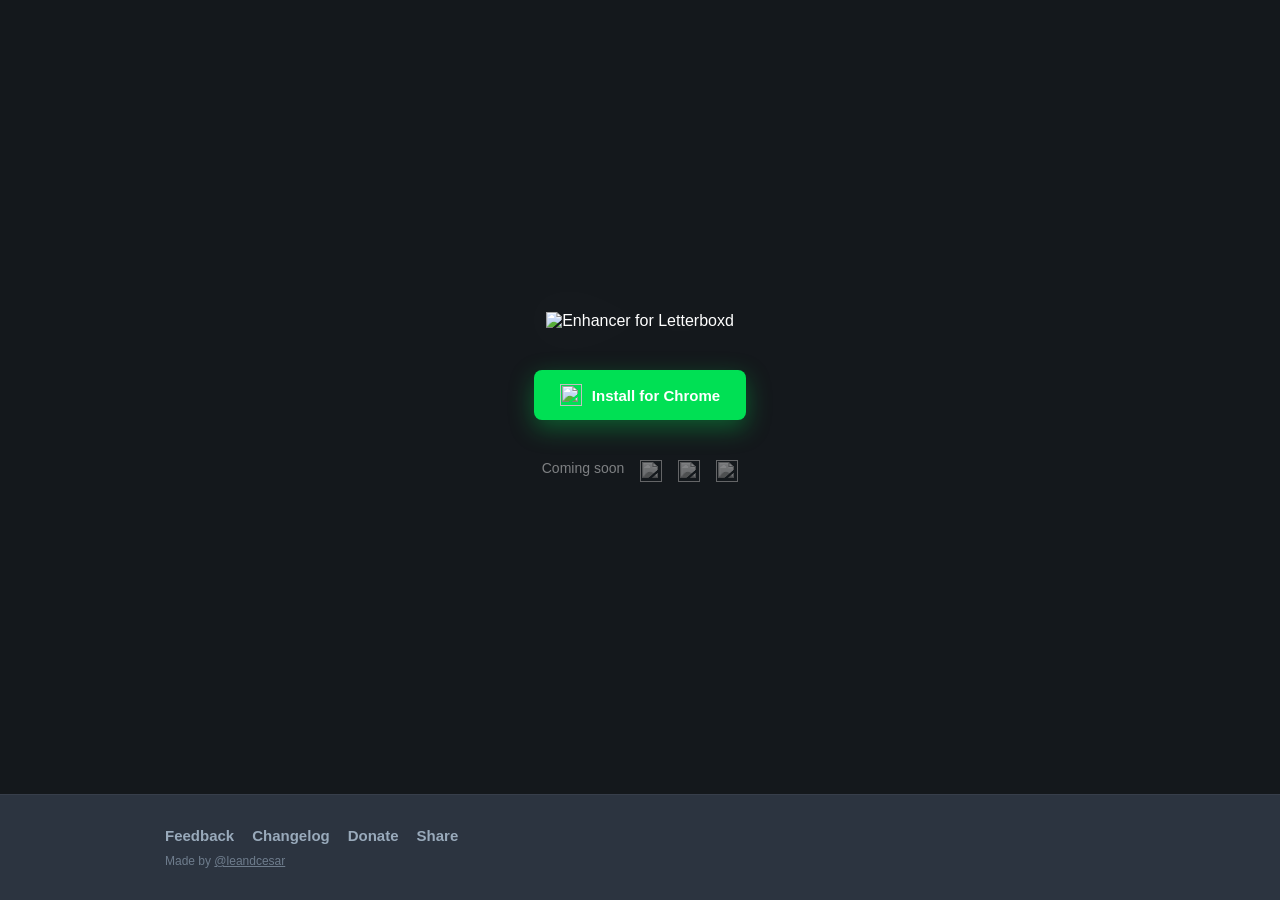
==== index.html @ 90f923f5 "chore: update feedback link" ====
<!doctype html>
<html lang="en">

<head>
   <meta charset="utf-8" />
   <meta name="viewport" content="width=device-width,initial-scale=1" />
   <title>Enhancer for Letterboxd</title>
   <meta name="description"
      content="Enhances the Letterboxd experience with additional features. Install the Chrome extension." />
   <meta name="robots" content="index,follow" />
   <link rel="canonical" href="https://enhancer-for-letterboxd.vercel.app/" />
   <meta name="theme-color" content="#14181c" />
   <meta name="color-scheme" content="dark" />
   <link rel="icon" href="https://enhancer-for-letterboxd.vercel.app/assets/icon.png" />
   <link rel="apple-touch-icon" href="https://enhancer-for-letterboxd.vercel.app/assets/icon.png" />
   <link rel="preload" as="image" href="https://enhancer-for-letterboxd.vercel.app/assets/logo.png" />

   <style>
      :root {
         --black: #000;
         --white: #fff;
         --green: #00e054;
         --green-hover: #00c84c;
         --blue: #40bcf4;
         --bg: #14181c;
         --footer: #2c3440;
         --footer-text: #99aabb;
         --footer-text-hover: #d0dae3;
         --footer-muted: #6e7c8c;
      }

      *,
      *:before,
      *:after {
         box-sizing: border-box;
         margin: 0;
      }

      html,
      body {
         height: 100%;
      }

      body {
         min-height: 100vh;
         display: flex;
         flex-direction: column;
         font-family: -apple-system, BlinkMacSystemFont, "Segoe UI", Roboto, Helvetica, Arial, sans-serif;
         color: var(--white);
         background: var(--bg) url("https://enhancer-for-letterboxd.vercel.app/assets/background.webp") repeat-x 0 -1px;
      }

      main {
         flex: 1;
         display: flex;
         flex-direction: column;
         align-items: center;
         justify-content: center;
         gap: 40px;
         text-align: center;
         padding: 40px 20px;
      }

      .logo {
         max-width: 80%;
         height: auto;
         filter: drop-shadow(0 0 30px rgba(255, 255, 255, 0.15));
      }

      .install {
         display: flex;
         align-items: center;
         gap: 10px;
         padding: 14px 26px;
         background: var(--green);
         color: var(--white);
         font-size: 15px;
         font-weight: 700;
         border-radius: 8px;
         text-decoration: none;
         transition:
            transform 0.15s ease,
            box-shadow 0.15s ease,
            background 0.15s ease;
         box-shadow: 0 8px 24px rgba(0, 224, 84, 0.35);
      }

      .install:hover {
         background: var(--green-hover);
         transform: translateY(-2px);
         box-shadow: 0 12px 32px rgba(0, 224, 84, 0.45);
      }

      .install:focus-visible {
         outline: 3px solid var(--blue);
         outline-offset: 3px;
      }

      .install img,
      .browsers img {
         width: 22px;
         height: 22px;
      }

      .browsers {
         display: flex;
         gap: 16px;
         font-size: 14px;
         opacity: 0.75;
      }

      .browsers span {
         opacity: 0.6;
      }

      .browsers img {
         filter: grayscale(1) brightness(0.8) opacity(0.8);
         transition: opacity 0.2s ease;
      }

      .browsers img:hover {
         opacity: 1;
      }

      footer {
         width: 100%;
         padding: 32px 0;
         background: var(--footer);
         border-top: 1px solid rgba(255, 255, 255, 0.05);
         color: var(--footer-text);
      }

      .footer-wrap {
         width: 950px;
         max-width: calc(100% - 40px);
         margin: 0 auto;
         display: flex;
         flex-wrap: wrap;
         justify-content: space-between;
         align-items: flex-start;
      }

      .footer-nav {
         display: flex;
         align-items: center;
         gap: 18px;
         font-size: 15px;
         font-weight: 700;
      }

      footer a,
      footer button {
         font: inherit;
         color: var(--footer-text);
         text-decoration: none;
         background: none;
         border: 0;
         cursor: pointer;
         transition: color 0.15s ease;
      }

      footer a:hover,
      footer button:hover {
         color: var(--footer-text-hover);
      }

      footer button {
         padding: 0;
      }

      .copyright {
         width: 100%;
         margin-top: 10px;
         font-size: 12px;
         color: var(--footer-muted);
      }

      .copyright a {
         color: var(--footer-muted);
         text-decoration: underline;
      }

      .copyright a:hover {
         color: var(--footer-text-hover);
      }

      .skip {
         position: absolute;
         top: -40px;
         left: 0;
         background: var(--green);
         color: var(--black);
         padding: 8px 14px;
         border-radius: 6px;
         font-weight: 600;
      }

      .skip:focus {
         top: 10px;
         left: 10px;
      }

      .sr {
         position: absolute;
         width: 1px;
         height: 1px;
         overflow: hidden;
         clip: rect(0, 0, 0, 0);
      }

      @media (prefers-reduced-motion: reduce) {
         * {
            transition: none !important;
         }
      }
   </style>
</head>

<body>
   <a href="#main" class="skip">Skip to content</a>

   <main id="main">
      <h1 class="sr">Enhancer for Letterboxd</h1>

      <img src="https://enhancer-for-letterboxd.vercel.app/assets/logo.png" class="logo" alt="Enhancer for Letterboxd"
         decoding="async" />

      <a class="install" href="https://chromewebstore.google.com/detail/abkbjnimmidipmhhhlcnikkifjpdjdpc"
         target="_blank" rel="noopener noreferrer">
         <img src="https://enhancer-for-letterboxd.vercel.app/icons/chrome.svg" alt="" aria-hidden="true" />

         Install for Chrome
      </a>

      <div class="browsers">
         <span>Coming soon</span>

         <img src="https://enhancer-for-letterboxd.vercel.app/icons/firefox.svg" alt="" loading="lazy" decoding="async"
            aria-hidden="true" />
         <img src="https://enhancer-for-letterboxd.vercel.app/icons/opera.svg" alt="" loading="lazy" decoding="async"
            aria-hidden="true" />
         <img src="https://enhancer-for-letterboxd.vercel.app/icons/safari.svg" alt="" loading="lazy" decoding="async"
            aria-hidden="true" />
      </div>
   </main>

   <footer>
      <div class="footer-wrap">
         <nav class="footer-nav" aria-label="Footer">
            <a href="https://github.com/leandcesar/enhancer-for-letterboxd/issues/new/choose" target="_blank"
               rel="noopener noreferrer">
               Feedback
            </a>

            <a href="https://github.com/leandcesar/enhancer-for-letterboxd/releases" target="_blank"
               rel="noopener noreferrer">
               Changelog
            </a>

            <a href="https://buymeacoffee.com/leandcesar" target="_blank" rel="noopener noreferrer">
               Donate
            </a>

            <button id="share" aria-label="Share this page">Share</button>
         </nav>

         <p class="copyright">
            Made by
            <a href="https://linktr.ee/leandcesar" target="_blank" rel="noopener noreferrer">
               @leandcesar
            </a>
         </p>
      </div>
   </footer>

   <script>
      const shareBtn = document.getElementById("share");

      shareBtn?.addEventListener("click", async () => {
         const url = location.href;

         if (navigator.share) {
            try {
               await navigator.share({
                  title: document.title,
                  text: "Enhance the Letterboxd experience with additional features.",
                  url,
               });
            } catch { }
            return;
         }

         navigator.clipboard?.writeText(url);
      });
   </script>
</body>

</html>
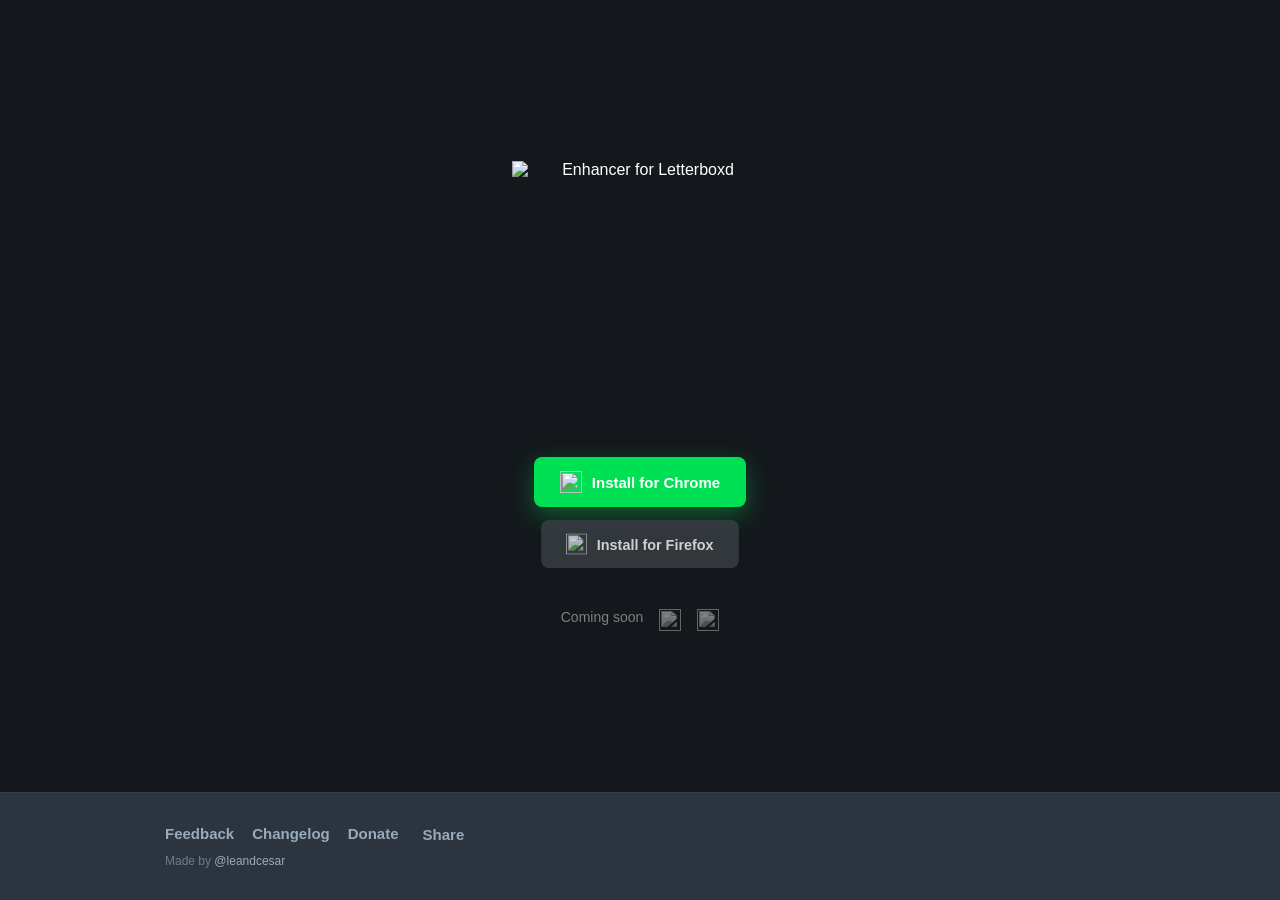
==== commit dd80d9ee: "feat: add Firefox install button" ====
--- a/index.html
+++ b/index.html
@@ -4,15 +4,20 @@
 <head>
    <meta charset="utf-8" />
    <meta name="viewport" content="width=device-width,initial-scale=1" />
+
    <title>Enhancer for Letterboxd</title>
+
    <meta name="description"
       content="Enhances the Letterboxd experience with additional features. Install the Chrome extension." />
    <meta name="robots" content="index,follow" />
    <link rel="canonical" href="https://enhancer-for-letterboxd.vercel.app/" />
+
    <meta name="theme-color" content="#14181c" />
    <meta name="color-scheme" content="dark" />
+
    <link rel="icon" href="https://enhancer-for-letterboxd.vercel.app/assets/icon.png" />
    <link rel="apple-touch-icon" href="https://enhancer-for-letterboxd.vercel.app/assets/icon.png" />
+
    <link rel="preload" as="image" href="https://enhancer-for-letterboxd.vercel.app/assets/logo.png" />
 
    <style>
@@ -30,22 +35,19 @@
       }
 
       *,
-      *:before,
-      *:after {
+      *::before,
+      *::after {
          box-sizing: border-box;
          margin: 0;
       }
 
       html,
       body {
-         height: 100%;
-      }
-
-      body {
          min-height: 100vh;
          display: flex;
          flex-direction: column;
-         font-family: -apple-system, BlinkMacSystemFont, "Segoe UI", Roboto, Helvetica, Arial, sans-serif;
+         font-family: -apple-system, BlinkMacSystemFont, "Segoe UI", Roboto,
+            Helvetica, Arial, sans-serif;
          color: var(--white);
          background: var(--bg) url("https://enhancer-for-letterboxd.vercel.app/assets/background.webp") repeat-x 0 -1px;
       }
@@ -67,27 +69,49 @@
          filter: drop-shadow(0 0 30px rgba(255, 255, 255, 0.15));
       }
 
+      .install-buttons {
+         display: flex;
+         flex-direction: column;
+         gap: 12px;
+         align-items: center;
+      }
+
       .install {
          display: flex;
          align-items: center;
          gap: 10px;
          padding: 14px 26px;
-         background: var(--green);
-         color: var(--white);
          font-size: 15px;
          font-weight: 700;
          border-radius: 8px;
          text-decoration: none;
+         color: var(--white);
+
+         background: #3a3f45;
+         opacity: 0.8;
+         box-shadow: none;
+
+         transform: scale(0.96);
+
          transition:
             transform 0.15s ease,
             box-shadow 0.15s ease,
             background 0.15s ease;
+      }
+
+      .install.recommended {
+         background: var(--green);
+         opacity: 1;
+         transform: scale(1);
          box-shadow: 0 8px 24px rgba(0, 224, 84, 0.35);
       }
 
       .install:hover {
+         transform: translateY(-2px) scale(1);
+      }
+
+      .install.recommended:hover {
          background: var(--green-hover);
-         transform: translateY(-2px);
          box-shadow: 0 12px 32px rgba(0, 224, 84, 0.45);
       }
 
@@ -115,11 +139,6 @@
 
       .browsers img {
          filter: grayscale(1) brightness(0.8) opacity(0.8);
-         transition: opacity 0.2s ease;
-      }
-
-      .browsers img:hover {
-         opacity: 1;
       }
 
       footer {
@@ -137,12 +156,10 @@
          display: flex;
          flex-wrap: wrap;
          justify-content: space-between;
-         align-items: flex-start;
       }
 
       .footer-nav {
          display: flex;
-         align-items: center;
          gap: 18px;
          font-size: 15px;
          font-weight: 700;
@@ -156,16 +173,11 @@
          background: none;
          border: 0;
          cursor: pointer;
-         transition: color 0.15s ease;
       }
 
       footer a:hover,
       footer button:hover {
          color: var(--footer-text-hover);
-      }
-
-      footer button {
-         padding: 0;
       }
 
       .copyright {
@@ -173,15 +185,6 @@
          margin-top: 10px;
          font-size: 12px;
          color: var(--footer-muted);
-      }
-
-      .copyright a {
-         color: var(--footer-muted);
-         text-decoration: underline;
-      }
-
-      .copyright a:hover {
-         color: var(--footer-text-hover);
       }
 
       .skip {
@@ -192,7 +195,6 @@
          color: var(--black);
          padding: 8px 14px;
          border-radius: 6px;
-         font-weight: 600;
       }
 
       .skip:focus {
@@ -205,13 +207,7 @@
          width: 1px;
          height: 1px;
          overflow: hidden;
-         clip: rect(0, 0, 0, 0);
-      }
-
-      @media (prefers-reduced-motion: reduce) {
-         * {
-            transition: none !important;
-         }
+         clip-path: inset(50%);
       }
    </style>
 </head>
@@ -223,75 +219,84 @@
       <h1 class="sr">Enhancer for Letterboxd</h1>
 
       <img src="https://enhancer-for-letterboxd.vercel.app/assets/logo.png" class="logo" alt="Enhancer for Letterboxd"
-         decoding="async" />
-
-      <a class="install" href="https://chromewebstore.google.com/detail/abkbjnimmidipmhhhlcnikkifjpdjdpc"
-         target="_blank" rel="noopener noreferrer">
-         <img src="https://enhancer-for-letterboxd.vercel.app/icons/chrome.svg" alt="" aria-hidden="true" />
-
-         Install for Chrome
-      </a>
-
-      <div class="browsers">
+         decoding="async" width="256" height="256" />
+
+      <div class="install-buttons" id="install-buttons">
+         <a id="btn-chrome" class="install"
+            href="https://chromewebstore.google.com/detail/abkbjnimmidipmhhhlcnikkifjpdjdpc" target="_blank"
+            rel="noopener noreferrer">
+            <img src="https://enhancer-for-letterboxd.vercel.app/icons/chrome.svg" alt="" aria-hidden="true" />
+            Install for Chrome
+         </a>
+
+         <a id="btn-firefox" class="install"
+            href="https://addons.mozilla.org/pt-BR/firefox/addon/enhancer-for-letterboxd/" target="_blank"
+            rel="noopener noreferrer">
+            <img src="https://enhancer-for-letterboxd.vercel.app/icons/firefox.svg" alt="" aria-hidden="true" />
+            Install for Firefox
+         </a>
+      </div>
+
+      <div class="browsers" aria-hidden="true">
          <span>Coming soon</span>
 
-         <img src="https://enhancer-for-letterboxd.vercel.app/icons/firefox.svg" alt="" loading="lazy" decoding="async"
-            aria-hidden="true" />
-         <img src="https://enhancer-for-letterboxd.vercel.app/icons/opera.svg" alt="" loading="lazy" decoding="async"
-            aria-hidden="true" />
-         <img src="https://enhancer-for-letterboxd.vercel.app/icons/safari.svg" alt="" loading="lazy" decoding="async"
-            aria-hidden="true" />
+         <img src="https://enhancer-for-letterboxd.vercel.app/icons/opera.svg" alt="" loading="lazy" decoding="async" />
+         <img src="https://enhancer-for-letterboxd.vercel.app/icons/safari.svg" alt="" loading="lazy"
+            decoding="async" />
       </div>
    </main>
 
    <footer>
       <div class="footer-wrap">
          <nav class="footer-nav" aria-label="Footer">
-            <a href="https://github.com/leandcesar/enhancer-for-letterboxd/issues/new/choose" target="_blank"
-               rel="noopener noreferrer">
-               Feedback
-            </a>
-
+            <a href="https://github.com/leandcesar/enhancer-for-letterboxd/issues" target="_blank"
+               rel="noopener noreferrer">Feedback</a>
             <a href="https://github.com/leandcesar/enhancer-for-letterboxd/releases" target="_blank"
-               rel="noopener noreferrer">
-               Changelog
-            </a>
-
-            <a href="https://buymeacoffee.com/leandcesar" target="_blank" rel="noopener noreferrer">
-               Donate
-            </a>
-
+               rel="noopener noreferrer">Changelog</a>
+            <a href="https://buymeacoffee.com/leandcesar" target="_blank" rel="noopener noreferrer">Donate</a>
             <button id="share" aria-label="Share this page">Share</button>
          </nav>
 
          <p class="copyright">
             Made by
-            <a href="https://linktr.ee/leandcesar" target="_blank" rel="noopener noreferrer">
-               @leandcesar
-            </a>
+            <a href="https://linktr.ee/leandcesar" target="_blank" rel="noopener noreferrer">@leandcesar</a>
          </p>
       </div>
    </footer>
 
    <script>
-      const shareBtn = document.getElementById("share");
-
-      shareBtn?.addEventListener("click", async () => {
-         const url = location.href;
-
-         if (navigator.share) {
-            try {
-               await navigator.share({
-                  title: document.title,
-                  text: "Enhance the Letterboxd experience with additional features.",
-                  url,
-               });
-            } catch { }
-            return;
+      document
+         .getElementById("share")
+         ?.addEventListener("click", async () => {
+            const url = location.href;
+
+            if (navigator.share) {
+               try {
+                  await navigator.share({
+                     title: document.title,
+                     text: "Enhance the Letterboxd experience with additional features.",
+                     url,
+                  });
+                  return;
+               } catch { }
+            }
+
+            navigator.clipboard?.writeText(url);
+         });
+
+      const chromeBtn = document.getElementById("btn-chrome");
+      const firefoxBtn = document.getElementById("btn-firefox");
+      const container = document.getElementById("install-buttons");
+
+      if (chromeBtn && firefoxBtn && container) {
+         const isFirefox = navigator.userAgent.includes("Firefox");
+         const recommended = isFirefox ? firefoxBtn : chromeBtn;
+
+         recommended.classList.add("recommended");
+         if (container.firstChild !== recommended) {
+            container.prepend(recommended);
          }
-
-         navigator.clipboard?.writeText(url);
-      });
+      }
    </script>
 </body>
 
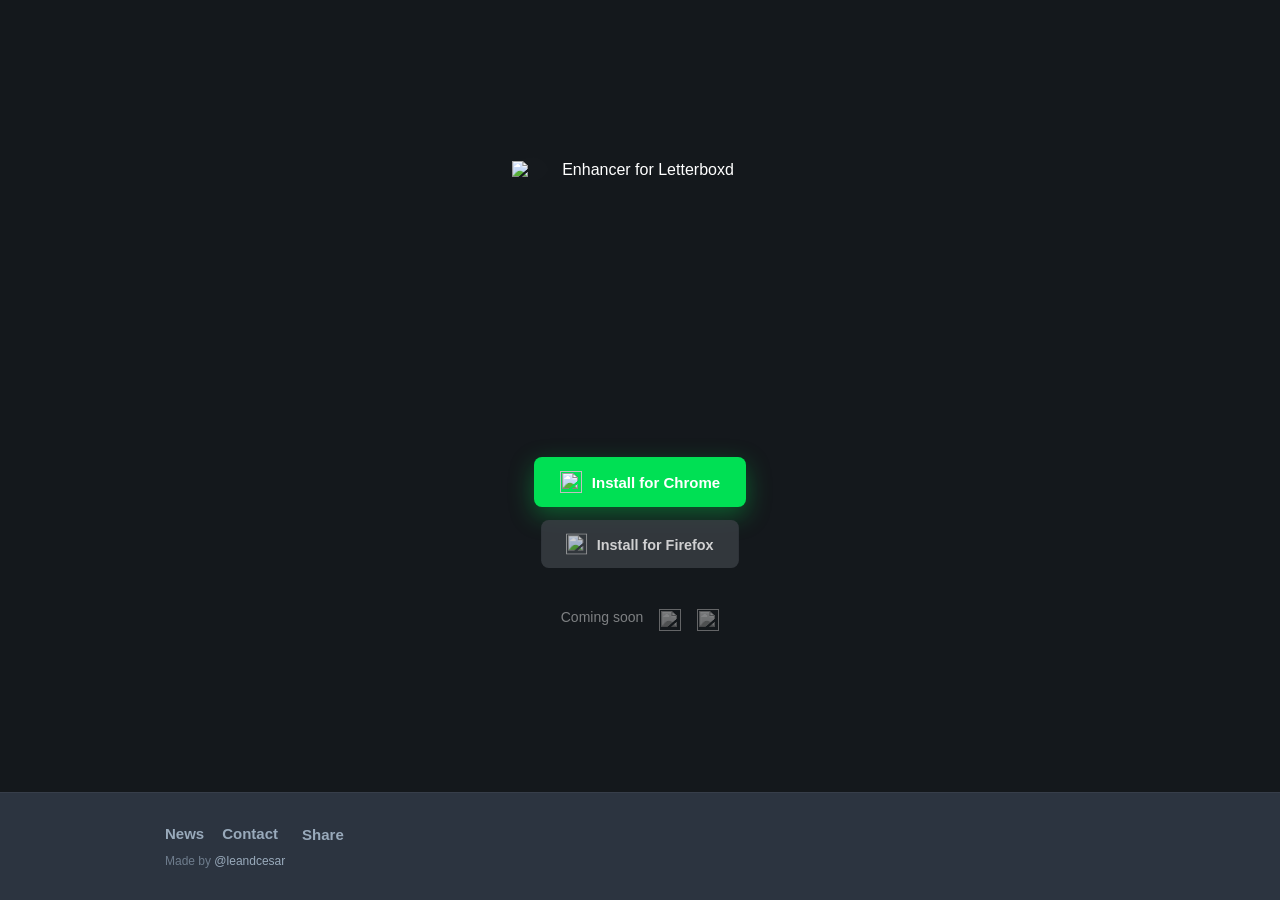
==== commit 052167ae: "refactor: improve structure of footer links" ====
--- a/index.html
+++ b/index.html
@@ -249,11 +249,15 @@
    <footer>
       <div class="footer-wrap">
          <nav class="footer-nav" aria-label="Footer">
+            <!-- <a href="https://github.com/leandcesar/enhancer-for-letterboxd/" target="_blank"
+               rel="noopener noreferrer">About</a> -->
+            <a href="https://github.com/leandcesar/enhancer-for-letterboxd/releases" target="_blank"
+               rel="noopener noreferrer">News</a>
+            <!-- <a href="https://github.com/leandcesar/enhancer-for-letterboxd/" target="_blank"
+               rel="noopener noreferrer">Help</a> -->
             <a href="https://github.com/leandcesar/enhancer-for-letterboxd/issues" target="_blank"
-               rel="noopener noreferrer">Feedback</a>
-            <a href="https://github.com/leandcesar/enhancer-for-letterboxd/releases" target="_blank"
-               rel="noopener noreferrer">Changelog</a>
-            <a href="https://buymeacoffee.com/leandcesar" target="_blank" rel="noopener noreferrer">Donate</a>
+               rel="noopener noreferrer">Contact</a>
+            <!-- <a href="https://buymeacoffee.com/leandcesar" target="_blank" rel="noopener noreferrer">Donate</a> -->
             <button id="share" aria-label="Share this page">Share</button>
          </nav>
 
@@ -269,19 +273,25 @@
          .getElementById("share")
          ?.addEventListener("click", async () => {
             const url = location.href;
+            const text = "Enhance the Letterboxd experience with additional features.";
 
             if (navigator.share) {
                try {
                   await navigator.share({
                      title: document.title,
-                     text: "Enhance the Letterboxd experience with additional features.",
+                     text,
                      url,
                   });
                   return;
-               } catch { }
+               } catch {
+               }
             }
 
-            navigator.clipboard?.writeText(url);
+            const shareUrl = `https://x.com/intent/tweet?text=${encodeURIComponent(
+               text
+            )}&url=${encodeURIComponent(url)}`;
+
+            window.open(shareUrl, "_blank", "noopener,noreferrer");
          });
 
       const chromeBtn = document.getElementById("btn-chrome");
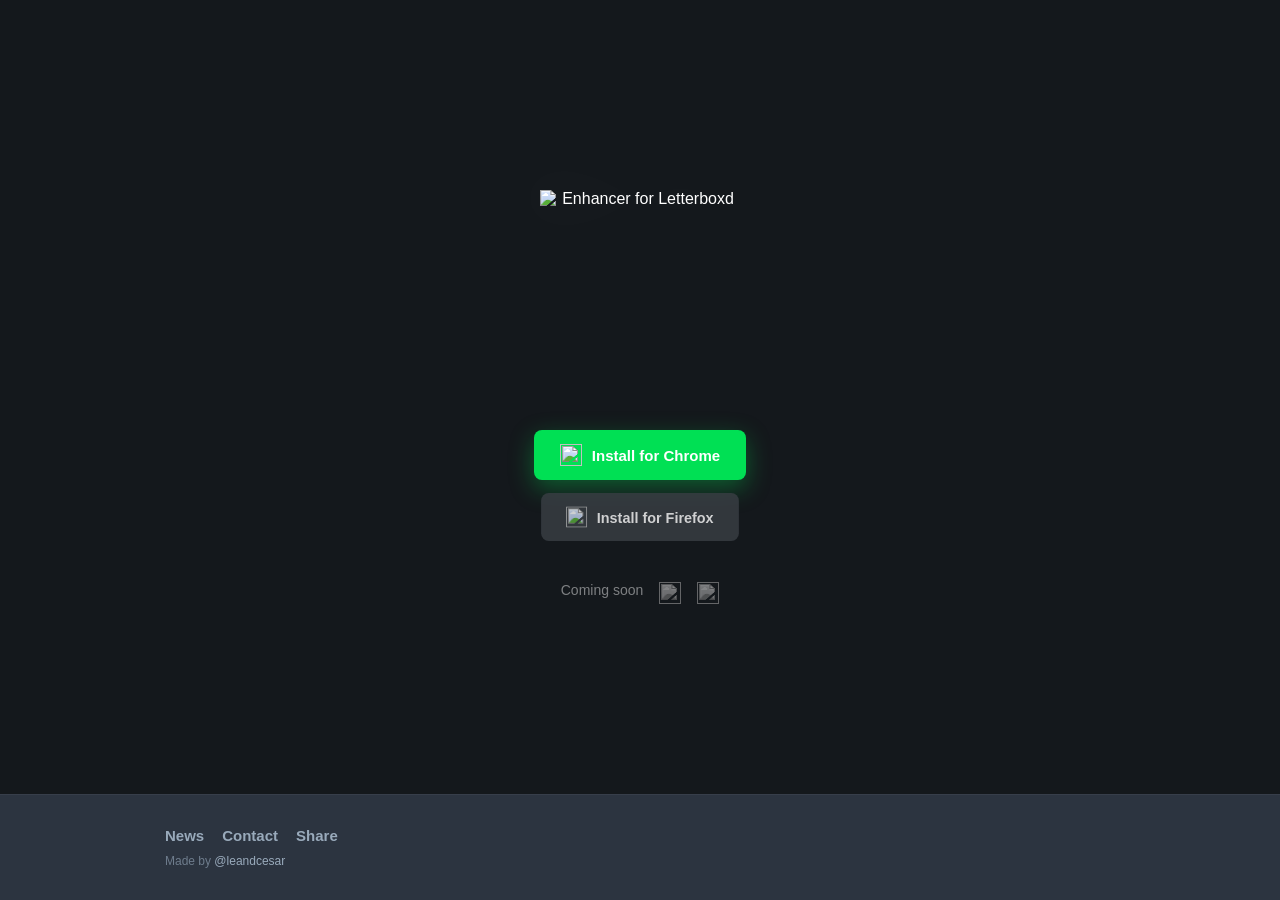
==== commit a9fa1ca4: "refactor: create style.css" ====
--- a/index.html
+++ b/index.html
@@ -2,312 +2,123 @@
 <html lang="en">
 
 <head>
-   <meta charset="utf-8" />
-   <meta name="viewport" content="width=device-width,initial-scale=1" />
+    <meta charset="utf-8" />
+    <meta name="viewport" content="width=device-width,initial-scale=1" />
 
-   <title>Enhancer for Letterboxd</title>
+    <title>Enhancer for Letterboxd</title>
 
-   <meta name="description"
-      content="Enhances the Letterboxd experience with additional features. Install the Chrome extension." />
-   <meta name="robots" content="index,follow" />
-   <link rel="canonical" href="https://enhancer-for-letterboxd.vercel.app/" />
+    <meta name="description" content="Enhances the Letterboxd experience with additional features." />
+    <meta name="robots" content="index,follow" />
+    <link rel="canonical" href="https://enhancer-for-letterboxd.vercel.app/" />
 
-   <meta name="theme-color" content="#14181c" />
-   <meta name="color-scheme" content="dark" />
+    <meta name="theme-color" content="#14181c" />
+    <meta name="color-scheme" content="dark" />
+    <meta name="format-detection" content="telephone=no" />
 
-   <link rel="icon" href="https://enhancer-for-letterboxd.vercel.app/assets/icon.png" />
-   <link rel="apple-touch-icon" href="https://enhancer-for-letterboxd.vercel.app/assets/icon.png" />
+    <link rel="preconnect" href="https://enhancer-for-letterboxd.vercel.app" />
+    <link rel="preconnect" href="https://chromewebstore.google.com" />
+    <link rel="preconnect" href="https://addons.mozilla.org" />
 
-   <link rel="preload" as="image" href="https://enhancer-for-letterboxd.vercel.app/assets/logo.png" />
+    <link rel="icon" href="https://enhancer-for-letterboxd.vercel.app/assets/icon.png" />
+    <link rel="apple-touch-icon" href="https://enhancer-for-letterboxd.vercel.app/assets/icon.png" />
 
-   <style>
-      :root {
-         --black: #000;
-         --white: #fff;
-         --green: #00e054;
-         --green-hover: #00c84c;
-         --blue: #40bcf4;
-         --bg: #14181c;
-         --footer: #2c3440;
-         --footer-text: #99aabb;
-         --footer-text-hover: #d0dae3;
-         --footer-muted: #6e7c8c;
-      }
+    <link rel="preload" as="image" href="https://enhancer-for-letterboxd.vercel.app/assets/logo.png" fetchpriority="high" />
 
-      *,
-      *::before,
-      *::after {
-         box-sizing: border-box;
-         margin: 0;
-      }
-
-      html,
-      body {
-         min-height: 100vh;
-         display: flex;
-         flex-direction: column;
-         font-family: -apple-system, BlinkMacSystemFont, "Segoe UI", Roboto,
-            Helvetica, Arial, sans-serif;
-         color: var(--white);
-         background: var(--bg) url("https://enhancer-for-letterboxd.vercel.app/assets/background.webp") repeat-x 0 -1px;
-      }
-
-      main {
-         flex: 1;
-         display: flex;
-         flex-direction: column;
-         align-items: center;
-         justify-content: center;
-         gap: 40px;
-         text-align: center;
-         padding: 40px 20px;
-      }
-
-      .logo {
-         max-width: 80%;
-         height: auto;
-         filter: drop-shadow(0 0 30px rgba(255, 255, 255, 0.15));
-      }
-
-      .install-buttons {
-         display: flex;
-         flex-direction: column;
-         gap: 12px;
-         align-items: center;
-      }
-
-      .install {
-         display: flex;
-         align-items: center;
-         gap: 10px;
-         padding: 14px 26px;
-         font-size: 15px;
-         font-weight: 700;
-         border-radius: 8px;
-         text-decoration: none;
-         color: var(--white);
-
-         background: #3a3f45;
-         opacity: 0.8;
-         box-shadow: none;
-
-         transform: scale(0.96);
-
-         transition:
-            transform 0.15s ease,
-            box-shadow 0.15s ease,
-            background 0.15s ease;
-      }
-
-      .install.recommended {
-         background: var(--green);
-         opacity: 1;
-         transform: scale(1);
-         box-shadow: 0 8px 24px rgba(0, 224, 84, 0.35);
-      }
-
-      .install:hover {
-         transform: translateY(-2px) scale(1);
-      }
-
-      .install.recommended:hover {
-         background: var(--green-hover);
-         box-shadow: 0 12px 32px rgba(0, 224, 84, 0.45);
-      }
-
-      .install:focus-visible {
-         outline: 3px solid var(--blue);
-         outline-offset: 3px;
-      }
-
-      .install img,
-      .browsers img {
-         width: 22px;
-         height: 22px;
-      }
-
-      .browsers {
-         display: flex;
-         gap: 16px;
-         font-size: 14px;
-         opacity: 0.75;
-      }
-
-      .browsers span {
-         opacity: 0.6;
-      }
-
-      .browsers img {
-         filter: grayscale(1) brightness(0.8) opacity(0.8);
-      }
-
-      footer {
-         width: 100%;
-         padding: 32px 0;
-         background: var(--footer);
-         border-top: 1px solid rgba(255, 255, 255, 0.05);
-         color: var(--footer-text);
-      }
-
-      .footer-wrap {
-         width: 950px;
-         max-width: calc(100% - 40px);
-         margin: 0 auto;
-         display: flex;
-         flex-wrap: wrap;
-         justify-content: space-between;
-      }
-
-      .footer-nav {
-         display: flex;
-         gap: 18px;
-         font-size: 15px;
-         font-weight: 700;
-      }
-
-      footer a,
-      footer button {
-         font: inherit;
-         color: var(--footer-text);
-         text-decoration: none;
-         background: none;
-         border: 0;
-         cursor: pointer;
-      }
-
-      footer a:hover,
-      footer button:hover {
-         color: var(--footer-text-hover);
-      }
-
-      .copyright {
-         width: 100%;
-         margin-top: 10px;
-         font-size: 12px;
-         color: var(--footer-muted);
-      }
-
-      .skip {
-         position: absolute;
-         top: -40px;
-         left: 0;
-         background: var(--green);
-         color: var(--black);
-         padding: 8px 14px;
-         border-radius: 6px;
-      }
-
-      .skip:focus {
-         top: 10px;
-         left: 10px;
-      }
-
-      .sr {
-         position: absolute;
-         width: 1px;
-         height: 1px;
-         overflow: hidden;
-         clip-path: inset(50%);
-      }
-   </style>
+    <link rel="preload" href="style.css" as="style" />
+    <link rel="stylesheet" href="style.css" />
 </head>
 
 <body>
-   <a href="#main" class="skip">Skip to content</a>
+    <a href="#main" class="skip">Skip to content</a>
 
-   <main id="main">
-      <h1 class="sr">Enhancer for Letterboxd</h1>
+    <main id="main">
+        <h1 class="sr">Enhancer for Letterboxd</h1>
 
-      <img src="https://enhancer-for-letterboxd.vercel.app/assets/logo.png" class="logo" alt="Enhancer for Letterboxd"
-         decoding="async" width="256" height="256" />
+        <img src="https://enhancer-for-letterboxd.vercel.app/assets/logo.png" class="logo" alt="Enhancer for Letterboxd"
+            decoding="async" fetchpriority="high" width="200" height="200" />
 
-      <div class="install-buttons" id="install-buttons">
-         <a id="btn-chrome" class="install"
-            href="https://chromewebstore.google.com/detail/abkbjnimmidipmhhhlcnikkifjpdjdpc" target="_blank"
-            rel="noopener noreferrer">
-            <img src="https://enhancer-for-letterboxd.vercel.app/icons/chrome.svg" alt="" aria-hidden="true" />
-            Install for Chrome
-         </a>
+        <div class="install-buttons" id="install-buttons">
+            <a id="btn-chrome" class="install"
+                href="https://chromewebstore.google.com/detail/abkbjnimmidipmhhhlcnikkifjpdjdpc" target="_blank"
+                rel="noopener noreferrer">
+                <img src="https://enhancer-for-letterboxd.vercel.app/icons/chrome.svg" alt="" role="presentation"
+                    width="24" height="24" decoding="async" />
+                Install for Chrome
+            </a>
 
-         <a id="btn-firefox" class="install"
-            href="https://addons.mozilla.org/pt-BR/firefox/addon/enhancer-for-letterboxd/" target="_blank"
-            rel="noopener noreferrer">
-            <img src="https://enhancer-for-letterboxd.vercel.app/icons/firefox.svg" alt="" aria-hidden="true" />
-            Install for Firefox
-         </a>
-      </div>
+            <a id="btn-firefox" class="install"
+                href="https://addons.mozilla.org/pt-BR/firefox/addon/enhancer-for-letterboxd/" target="_blank"
+                rel="noopener noreferrer">
+                <img src="https://enhancer-for-letterboxd.vercel.app/icons/firefox.svg" alt="" role="presentation"
+                    width="24" height="24" decoding="async" />
+                Install for Firefox
+            </a>
+        </div>
 
-      <div class="browsers" aria-hidden="true">
-         <span>Coming soon</span>
+        <div class="browsers" aria-hidden="true">
+            <span>Coming soon</span>
 
-         <img src="https://enhancer-for-letterboxd.vercel.app/icons/opera.svg" alt="" loading="lazy" decoding="async" />
-         <img src="https://enhancer-for-letterboxd.vercel.app/icons/safari.svg" alt="" loading="lazy"
-            decoding="async" />
-      </div>
-   </main>
+            <img src="https://enhancer-for-letterboxd.vercel.app/icons/opera.svg" alt="" role="presentation"
+                loading="lazy" decoding="async" width="24" height="24" />
 
-   <footer>
-      <div class="footer-wrap">
-         <nav class="footer-nav" aria-label="Footer">
-            <!-- <a href="https://github.com/leandcesar/enhancer-for-letterboxd/" target="_blank"
-               rel="noopener noreferrer">About</a> -->
-            <a href="https://github.com/leandcesar/enhancer-for-letterboxd/releases" target="_blank"
-               rel="noopener noreferrer">News</a>
-            <!-- <a href="https://github.com/leandcesar/enhancer-for-letterboxd/" target="_blank"
-               rel="noopener noreferrer">Help</a> -->
-            <a href="https://github.com/leandcesar/enhancer-for-letterboxd/issues" target="_blank"
-               rel="noopener noreferrer">Contact</a>
-            <!-- <a href="https://buymeacoffee.com/leandcesar" target="_blank" rel="noopener noreferrer">Donate</a> -->
-            <button id="share" aria-label="Share this page">Share</button>
-         </nav>
+            <img src="https://enhancer-for-letterboxd.vercel.app/icons/safari.svg" alt="" role="presentation"
+                loading="lazy" decoding="async" width="24" height="24" />
+        </div>
+    </main>
 
-         <p class="copyright">
-            Made by
-            <a href="https://linktr.ee/leandcesar" target="_blank" rel="noopener noreferrer">@leandcesar</a>
-         </p>
-      </div>
-   </footer>
+    <footer>
+        <div class="footer-wrap">
+            <nav class="footer-nav" aria-label="Footer">
+                <a href="/news">News</a>
+                <a href="https://github.com/leandcesar/enhancer-for-letterboxd/issues" target="_blank"
+                    rel="noopener noreferrer">Contact</a>
+                <!-- <a href="https://buymeacoffee.com/leandcesar" target="_blank" rel="noopener noreferrer">Donate</a> -->
+                <button id="share" aria-label="Share this page" type="button">Share</button>
+            </nav>
 
-   <script>
-      document
-         .getElementById("share")
-         ?.addEventListener("click", async () => {
+            <p class="copyright">
+                Made by
+                <a href="https://github.com/leandcesar/" target="_blank" rel="noopener noreferrer">@leandcesar</a>
+            </p>
+        </div>
+    </footer>
+
+    <script defer>
+        const shareBtn = document.getElementById("share");
+
+        shareBtn?.addEventListener("click", async () => {
             const url = location.href;
             const text = "Enhance the Letterboxd experience with additional features.";
 
             if (navigator.share) {
-               try {
-                  await navigator.share({
-                     title: document.title,
-                     text,
-                     url,
-                  });
-                  return;
-               } catch {
-               }
+                try {
+                    await navigator.share({ title: document.title, text, url });
+                    return;
+                } catch { }
             }
 
-            const shareUrl = `https://x.com/intent/tweet?text=${encodeURIComponent(
-               text
-            )}&url=${encodeURIComponent(url)}`;
+            window.open(
+                `https://x.com/intent/tweet?text=${encodeURIComponent(text)}&url=${encodeURIComponent(url)}`,
+                "_blank",
+                "noopener,noreferrer"
+            );
+        });
 
-            window.open(shareUrl, "_blank", "noopener,noreferrer");
-         });
+        const chromeBtn = document.getElementById("btn-chrome");
+        const firefoxBtn = document.getElementById("btn-firefox");
+        const container = document.getElementById("install-buttons");
 
-      const chromeBtn = document.getElementById("btn-chrome");
-      const firefoxBtn = document.getElementById("btn-firefox");
-      const container = document.getElementById("install-buttons");
+        if (chromeBtn && firefoxBtn && container) {
+            const isFirefox = navigator.userAgent.includes("Firefox");
+            const recommended = isFirefox ? firefoxBtn : chromeBtn;
 
-      if (chromeBtn && firefoxBtn && container) {
-         const isFirefox = navigator.userAgent.includes("Firefox");
-         const recommended = isFirefox ? firefoxBtn : chromeBtn;
+            recommended.classList.add("recommended");
 
-         recommended.classList.add("recommended");
-         if (container.firstChild !== recommended) {
-            container.prepend(recommended);
-         }
-      }
-   </script>
+            if (container.firstElementChild !== recommended) {
+                container.prepend(recommended);
+            }
+        }
+    </script>
 </body>
 
-</html>+</html>
--- a/style.css
+++ b/style.css
@@ -0,0 +1,327 @@
+:root {
+    --black: #000;
+    --white: #fff;
+
+    --green: #00e054;
+    --green-hover: #00c84c;
+    --blue: #40bcf4;
+
+    --bg: #14181c;
+
+    --footer: #2c3440;
+    --footer-text: #99aabb;
+    --footer-text-hover: #d0dae3;
+    --footer-muted: #6e7c8c;
+}
+
+*,
+*::before,
+*::after {
+    box-sizing: border-box;
+    margin: 0;
+    padding: 0;
+}
+
+html,
+body {
+    min-height: 100vh;
+    display: flex;
+    flex-direction: column;
+
+    font-family: -apple-system, BlinkMacSystemFont, "Segoe UI", Roboto, Helvetica, Arial, sans-serif;
+
+    color: var(--white);
+    background: var(--bg) url("https://enhancer-for-letterboxd.vercel.app/assets/background.webp") repeat-x 0 -1px;
+}
+
+main {
+    flex: 1;
+
+    display: flex;
+    flex-direction: column;
+    align-items: center;
+    justify-content: center;
+    gap: 40px;
+
+    text-align: center;
+    padding: 40px 20px;
+}
+
+.container {
+    width: 600px;
+    max-width: calc(100% - 40px);
+    margin: 0 auto;
+    text-align: left;
+}
+
+.logo {
+    max-width: 80%;
+    height: auto;
+    filter: drop-shadow(0 0 30px rgba(255, 255, 255, 0.15));
+}
+
+.install-buttons {
+    display: flex;
+    flex-direction: column;
+    align-items: center;
+    gap: 12px;
+}
+
+.install {
+    display: flex;
+    align-items: center;
+    gap: 10px;
+
+    padding: 14px 26px;
+
+    font-size: 15px;
+    font-weight: 700;
+
+    border-radius: 8px;
+
+    text-decoration: none;
+    color: var(--white);
+
+    background: #3a3f45;
+    opacity: 0.8;
+    box-shadow: none;
+
+    transform: scale(0.96);
+
+    transition: transform 0.15s ease, box-shadow 0.15s ease, background 0.15s ease;
+}
+
+.install.recommended {
+    background: var(--green);
+    opacity: 1;
+    transform: scale(1);
+    box-shadow: 0 8px 24px rgba(0, 224, 84, 0.35);
+}
+
+.install:hover {
+    transform: translateY(-2px) scale(1);
+}
+
+.install.recommended:hover {
+    background: var(--green-hover);
+    box-shadow: 0 12px 32px rgba(0, 224, 84, 0.45);
+}
+
+.install:focus-visible {
+    outline: 3px solid var(--blue);
+    outline-offset: 3px;
+}
+
+.install img,
+.browsers img {
+    width: 22px;
+    height: 22px;
+}
+
+.browsers {
+    display: flex;
+    gap: 16px;
+    font-size: 14px;
+    opacity: 0.75;
+}
+
+.browsers span {
+    opacity: 0.6;
+}
+
+.browsers img {
+    filter: grayscale(1) brightness(0.8) opacity(0.8);
+}
+
+footer {
+    width: 100%;
+    padding: 32px 0;
+
+    background: var(--footer);
+    color: var(--footer-text);
+
+    border-top: 1px solid rgba(255, 255, 255, 0.05);
+}
+
+.footer-wrap {
+    width: 950px;
+    max-width: calc(100% - 40px);
+    margin: 0 auto;
+
+    display: flex;
+    flex-wrap: wrap;
+    justify-content: space-between;
+}
+
+.footer-nav {
+    display: flex;
+    gap: 18px;
+
+    font-size: 15px;
+    font-weight: 700;
+}
+
+footer a,
+footer button {
+    font: inherit;
+    color: var(--footer-text);
+    text-decoration: none;
+
+    background: none;
+    border: 0;
+    cursor: pointer;
+}
+
+footer a:hover,
+footer button:hover {
+    color: var(--footer-text-hover);
+}
+
+.copyright {
+    width: 100%;
+    margin-top: 10px;
+
+    font-size: 12px;
+    color: var(--footer-muted);
+}
+
+.skip {
+    position: absolute;
+    top: -40px;
+    left: 0;
+
+    background: var(--green);
+    color: var(--black);
+
+    padding: 8px 14px;
+    border-radius: 6px;
+}
+
+.skip:focus {
+    top: 10px;
+    left: 10px;
+}
+
+.sr {
+    position: absolute;
+    width: 1px;
+    height: 1px;
+
+    overflow: hidden;
+    white-space: nowrap;
+
+    clip: rect(0, 0, 0, 0);
+    clip-path: inset(50%);
+}
+
+.header {
+    margin-bottom: 40px;
+}
+
+.header h1 {
+    font-size: 28px;
+    margin-top: 8px;
+}
+
+.list {
+    display: flex;
+    flex-direction: column;
+    gap: 40px;
+}
+
+.release {
+    padding-bottom: 30px;
+    border-bottom: 1px solid rgba(255, 255, 255, 0.05);
+}
+
+.release-header {
+    margin-bottom: 12px;
+}
+
+.release-title {
+    font-size: 22px;
+    font-weight: 700;
+    line-height: 1.2;
+    text-align: center;
+
+    color: var(--white);
+}
+
+.badge {
+    margin-left: 6px;
+    padding: 2px 6px;
+
+    font-size: 11px;
+    font-weight: 600;
+
+    border-radius: 999px;
+}
+
+.badge.latest {
+    background: rgba(46, 160, 67, 0.15);
+    color: #3fb950;
+}
+
+.badge.pre {
+    background: rgba(217, 119, 6, 0.15);
+    color: #f59e0b;
+}
+
+.markdown {
+    font-size: 15px;
+    line-height: 1.7;
+    color: var(--footer-text);
+}
+
+.markdown h2 {
+    margin-top: 20px;
+    font-size: 18px;
+    color: var(--white);
+}
+
+.markdown h3 {
+    margin-top: 14px;
+    font-size: 15px;
+    color: var(--white);
+}
+
+.markdown ul {
+    margin-top: 8px;
+    padding-left: 20px;
+}
+
+.markdown strong {
+    color: var(--white);
+}
+
+.markdown a {
+    color: var(--blue);
+}
+
+.pagination {
+    display: flex;
+    justify-content: space-between;
+    margin-top: 10px;
+}
+
+.pagination a {
+    display: block;
+    padding: 9px 15px;
+
+    font-size: 12px;
+    line-height: 12px;
+
+    color: var(--footer-text);
+    text-decoration: none;
+
+    background: #283038;
+    border-radius: 3px;
+    box-shadow: inset 0 1px 0 rgba(255, 255, 255, 0.05);
+
+    white-space: nowrap;
+}
+
+.pagination a:hover {
+    color: var(--footer-text-hover);
+    background: #2f3842;
+}
--- a/style.css
+++ b/style.css
@@ -0,0 +1,327 @@
+:root {
+    --black: #000;
+    --white: #fff;
+
+    --green: #00e054;
+    --green-hover: #00c84c;
+    --blue: #40bcf4;
+
+    --bg: #14181c;
+
+    --footer: #2c3440;
+    --footer-text: #99aabb;
+    --footer-text-hover: #d0dae3;
+    --footer-muted: #6e7c8c;
+}
+
+*,
+*::before,
+*::after {
+    box-sizing: border-box;
+    margin: 0;
+    padding: 0;
+}
+
+html,
+body {
+    min-height: 100vh;
+    display: flex;
+    flex-direction: column;
+
+    font-family: -apple-system, BlinkMacSystemFont, "Segoe UI", Roboto, Helvetica, Arial, sans-serif;
+
+    color: var(--white);
+    background: var(--bg) url("https://enhancer-for-letterboxd.vercel.app/assets/background.webp") repeat-x 0 -1px;
+}
+
+main {
+    flex: 1;
+
+    display: flex;
+    flex-direction: column;
+    align-items: center;
+    justify-content: center;
+    gap: 40px;
+
+    text-align: center;
+    padding: 40px 20px;
+}
+
+.container {
+    width: 600px;
+    max-width: calc(100% - 40px);
+    margin: 0 auto;
+    text-align: left;
+}
+
+.logo {
+    max-width: 80%;
+    height: auto;
+    filter: drop-shadow(0 0 30px rgba(255, 255, 255, 0.15));
+}
+
+.install-buttons {
+    display: flex;
+    flex-direction: column;
+    align-items: center;
+    gap: 12px;
+}
+
+.install {
+    display: flex;
+    align-items: center;
+    gap: 10px;
+
+    padding: 14px 26px;
+
+    font-size: 15px;
+    font-weight: 700;
+
+    border-radius: 8px;
+
+    text-decoration: none;
+    color: var(--white);
+
+    background: #3a3f45;
+    opacity: 0.8;
+    box-shadow: none;
+
+    transform: scale(0.96);
+
+    transition: transform 0.15s ease, box-shadow 0.15s ease, background 0.15s ease;
+}
+
+.install.recommended {
+    background: var(--green);
+    opacity: 1;
+    transform: scale(1);
+    box-shadow: 0 8px 24px rgba(0, 224, 84, 0.35);
+}
+
+.install:hover {
+    transform: translateY(-2px) scale(1);
+}
+
+.install.recommended:hover {
+    background: var(--green-hover);
+    box-shadow: 0 12px 32px rgba(0, 224, 84, 0.45);
+}
+
+.install:focus-visible {
+    outline: 3px solid var(--blue);
+    outline-offset: 3px;
+}
+
+.install img,
+.browsers img {
+    width: 22px;
+    height: 22px;
+}
+
+.browsers {
+    display: flex;
+    gap: 16px;
+    font-size: 14px;
+    opacity: 0.75;
+}
+
+.browsers span {
+    opacity: 0.6;
+}
+
+.browsers img {
+    filter: grayscale(1) brightness(0.8) opacity(0.8);
+}
+
+footer {
+    width: 100%;
+    padding: 32px 0;
+
+    background: var(--footer);
+    color: var(--footer-text);
+
+    border-top: 1px solid rgba(255, 255, 255, 0.05);
+}
+
+.footer-wrap {
+    width: 950px;
+    max-width: calc(100% - 40px);
+    margin: 0 auto;
+
+    display: flex;
+    flex-wrap: wrap;
+    justify-content: space-between;
+}
+
+.footer-nav {
+    display: flex;
+    gap: 18px;
+
+    font-size: 15px;
+    font-weight: 700;
+}
+
+footer a,
+footer button {
+    font: inherit;
+    color: var(--footer-text);
+    text-decoration: none;
+
+    background: none;
+    border: 0;
+    cursor: pointer;
+}
+
+footer a:hover,
+footer button:hover {
+    color: var(--footer-text-hover);
+}
+
+.copyright {
+    width: 100%;
+    margin-top: 10px;
+
+    font-size: 12px;
+    color: var(--footer-muted);
+}
+
+.skip {
+    position: absolute;
+    top: -40px;
+    left: 0;
+
+    background: var(--green);
+    color: var(--black);
+
+    padding: 8px 14px;
+    border-radius: 6px;
+}
+
+.skip:focus {
+    top: 10px;
+    left: 10px;
+}
+
+.sr {
+    position: absolute;
+    width: 1px;
+    height: 1px;
+
+    overflow: hidden;
+    white-space: nowrap;
+
+    clip: rect(0, 0, 0, 0);
+    clip-path: inset(50%);
+}
+
+.header {
+    margin-bottom: 40px;
+}
+
+.header h1 {
+    font-size: 28px;
+    margin-top: 8px;
+}
+
+.list {
+    display: flex;
+    flex-direction: column;
+    gap: 40px;
+}
+
+.release {
+    padding-bottom: 30px;
+    border-bottom: 1px solid rgba(255, 255, 255, 0.05);
+}
+
+.release-header {
+    margin-bottom: 12px;
+}
+
+.release-title {
+    font-size: 22px;
+    font-weight: 700;
+    line-height: 1.2;
+    text-align: center;
+
+    color: var(--white);
+}
+
+.badge {
+    margin-left: 6px;
+    padding: 2px 6px;
+
+    font-size: 11px;
+    font-weight: 600;
+
+    border-radius: 999px;
+}
+
+.badge.latest {
+    background: rgba(46, 160, 67, 0.15);
+    color: #3fb950;
+}
+
+.badge.pre {
+    background: rgba(217, 119, 6, 0.15);
+    color: #f59e0b;
+}
+
+.markdown {
+    font-size: 15px;
+    line-height: 1.7;
+    color: var(--footer-text);
+}
+
+.markdown h2 {
+    margin-top: 20px;
+    font-size: 18px;
+    color: var(--white);
+}
+
+.markdown h3 {
+    margin-top: 14px;
+    font-size: 15px;
+    color: var(--white);
+}
+
+.markdown ul {
+    margin-top: 8px;
+    padding-left: 20px;
+}
+
+.markdown strong {
+    color: var(--white);
+}
+
+.markdown a {
+    color: var(--blue);
+}
+
+.pagination {
+    display: flex;
+    justify-content: space-between;
+    margin-top: 10px;
+}
+
+.pagination a {
+    display: block;
+    padding: 9px 15px;
+
+    font-size: 12px;
+    line-height: 12px;
+
+    color: var(--footer-text);
+    text-decoration: none;
+
+    background: #283038;
+    border-radius: 3px;
+    box-shadow: inset 0 1px 0 rgba(255, 255, 255, 0.05);
+
+    white-space: nowrap;
+}
+
+.pagination a:hover {
+    color: var(--footer-text-hover);
+    background: #2f3842;
+}
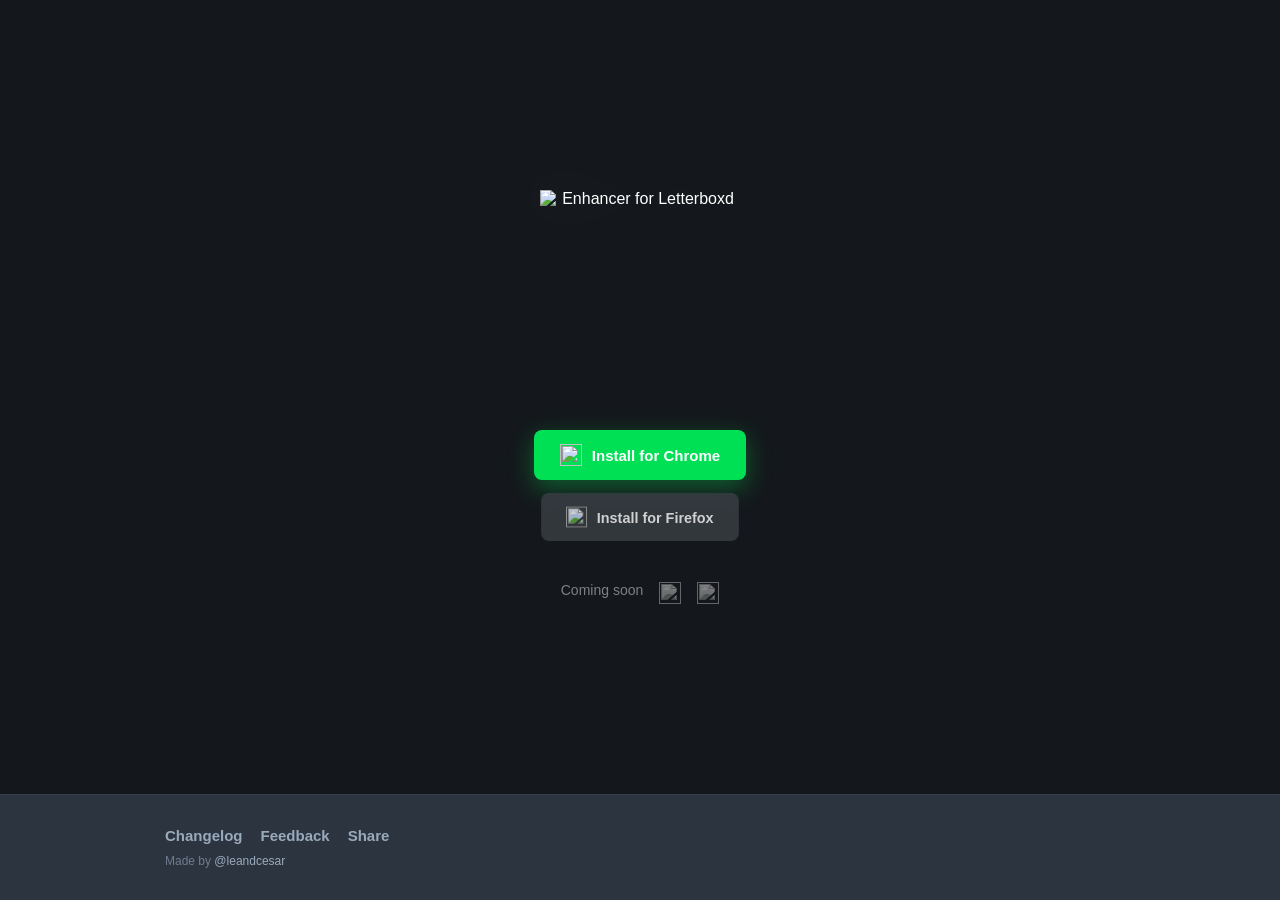
==== commit 75b8256e: "docs: update README" ====
--- a/index.html
+++ b/index.html
@@ -19,10 +19,11 @@
     <link rel="preconnect" href="https://chromewebstore.google.com" />
     <link rel="preconnect" href="https://addons.mozilla.org" />
 
-    <link rel="icon" href="https://enhancer-for-letterboxd.vercel.app/assets/icon.png" />
-    <link rel="apple-touch-icon" href="https://enhancer-for-letterboxd.vercel.app/assets/icon.png" />
+    <link rel="icon" href="https://enhancer-for-letterboxd.vercel.app/assets/images/icon.png" />
+    <link rel="apple-touch-icon" href="https://enhancer-for-letterboxd.vercel.app/assets/images/icon.png" />
 
-    <link rel="preload" as="image" href="https://enhancer-for-letterboxd.vercel.app/assets/logo.png" fetchpriority="high" />
+    <link rel="preload" as="image" href="https://enhancer-for-letterboxd.vercel.app/assets/images/logo.png"
+        fetchpriority="high" />
 
     <link rel="preload" href="style.css" as="style" />
     <link rel="stylesheet" href="style.css" />
@@ -34,14 +35,14 @@
     <main id="main">
         <h1 class="sr">Enhancer for Letterboxd</h1>
 
-        <img src="https://enhancer-for-letterboxd.vercel.app/assets/logo.png" class="logo" alt="Enhancer for Letterboxd"
+        <img src="https://enhancer-for-letterboxd.vercel.app/assets/images/logo.png" class="logo" alt="Enhancer for Letterboxd"
             decoding="async" fetchpriority="high" width="200" height="200" />
 
         <div class="install-buttons" id="install-buttons">
             <a id="btn-chrome" class="install"
                 href="https://chromewebstore.google.com/detail/abkbjnimmidipmhhhlcnikkifjpdjdpc" target="_blank"
                 rel="noopener noreferrer">
-                <img src="https://enhancer-for-letterboxd.vercel.app/icons/chrome.svg" alt="" role="presentation"
+                <img src="https://enhancer-for-letterboxd.vercel.app/assets/icons/chrome.svg" alt="" role="presentation"
                     width="24" height="24" decoding="async" />
                 Install for Chrome
             </a>
@@ -49,7 +50,7 @@
             <a id="btn-firefox" class="install"
                 href="https://addons.mozilla.org/pt-BR/firefox/addon/enhancer-for-letterboxd/" target="_blank"
                 rel="noopener noreferrer">
-                <img src="https://enhancer-for-letterboxd.vercel.app/icons/firefox.svg" alt="" role="presentation"
+                <img src="https://enhancer-for-letterboxd.vercel.app/assets/icons/firefox.svg" alt="" role="presentation"
                     width="24" height="24" decoding="async" />
                 Install for Firefox
             </a>
@@ -58,10 +59,10 @@
         <div class="browsers" aria-hidden="true">
             <span>Coming soon</span>
 
-            <img src="https://enhancer-for-letterboxd.vercel.app/icons/opera.svg" alt="" role="presentation"
+            <img src="https://enhancer-for-letterboxd.vercel.app/assets/icons/opera.svg" alt="" role="presentation"
                 loading="lazy" decoding="async" width="24" height="24" />
 
-            <img src="https://enhancer-for-letterboxd.vercel.app/icons/safari.svg" alt="" role="presentation"
+            <img src="https://enhancer-for-letterboxd.vercel.app/assets/icons/safari.svg" alt="" role="presentation"
                 loading="lazy" decoding="async" width="24" height="24" />
         </div>
     </main>
@@ -69,9 +70,9 @@
     <footer>
         <div class="footer-wrap">
             <nav class="footer-nav" aria-label="Footer">
-                <a href="/news">News</a>
-                <a href="https://github.com/leandcesar/enhancer-for-letterboxd/issues" target="_blank"
-                    rel="noopener noreferrer">Contact</a>
+                <a href="/news">Changelog</a>
+                <a href="https://github.com/leandcesar/enhancer-for-letterboxd/issues?q=is%3Aissue" target="_blank"
+                    rel="noopener noreferrer">Feedback</a>
                 <!-- <a href="https://buymeacoffee.com/leandcesar" target="_blank" rel="noopener noreferrer">Donate</a> -->
                 <button id="share" aria-label="Share this page" type="button">Share</button>
             </nav>
--- a/style.css
+++ b/style.css
@@ -31,7 +31,7 @@
     font-family: -apple-system, BlinkMacSystemFont, "Segoe UI", Roboto, Helvetica, Arial, sans-serif;
 
     color: var(--white);
-    background: var(--bg) url("https://enhancer-for-letterboxd.vercel.app/assets/background.webp") repeat-x 0 -1px;
+    background: var(--bg) url("https://enhancer-for-letterboxd.vercel.app/assets/images/background.webp") repeat-x 0 -1px;
 }
 
 main {
--- a/style.css
+++ b/style.css
@@ -31,7 +31,7 @@
     font-family: -apple-system, BlinkMacSystemFont, "Segoe UI", Roboto, Helvetica, Arial, sans-serif;
 
     color: var(--white);
-    background: var(--bg) url("https://enhancer-for-letterboxd.vercel.app/assets/background.webp") repeat-x 0 -1px;
+    background: var(--bg) url("https://enhancer-for-letterboxd.vercel.app/assets/images/background.webp") repeat-x 0 -1px;
 }
 
 main {
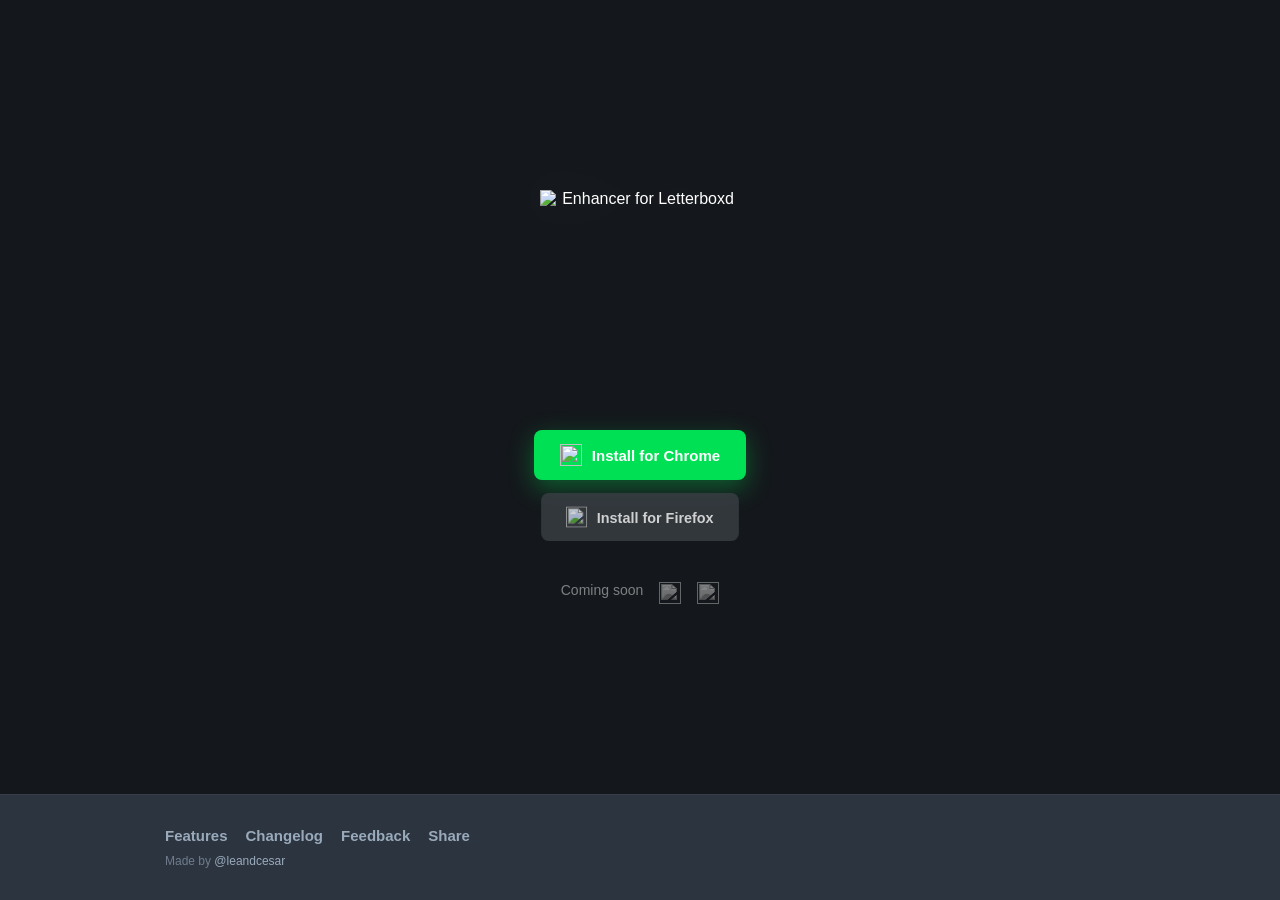
==== commit a557639f: "feat: create /featuress page" ====
--- a/index.html
+++ b/index.html
@@ -70,7 +70,8 @@
     <footer>
         <div class="footer-wrap">
             <nav class="footer-nav" aria-label="Footer">
-                <a href="/news">Changelog</a>
+                <a href="/features">Features</a>
+                <a href="/changelog">Changelog</a>
                 <a href="https://github.com/leandcesar/enhancer-for-letterboxd/issues?q=is%3Aissue" target="_blank"
                     rel="noopener noreferrer">Feedback</a>
                 <!-- <a href="https://buymeacoffee.com/leandcesar" target="_blank" rel="noopener noreferrer">Donate</a> -->
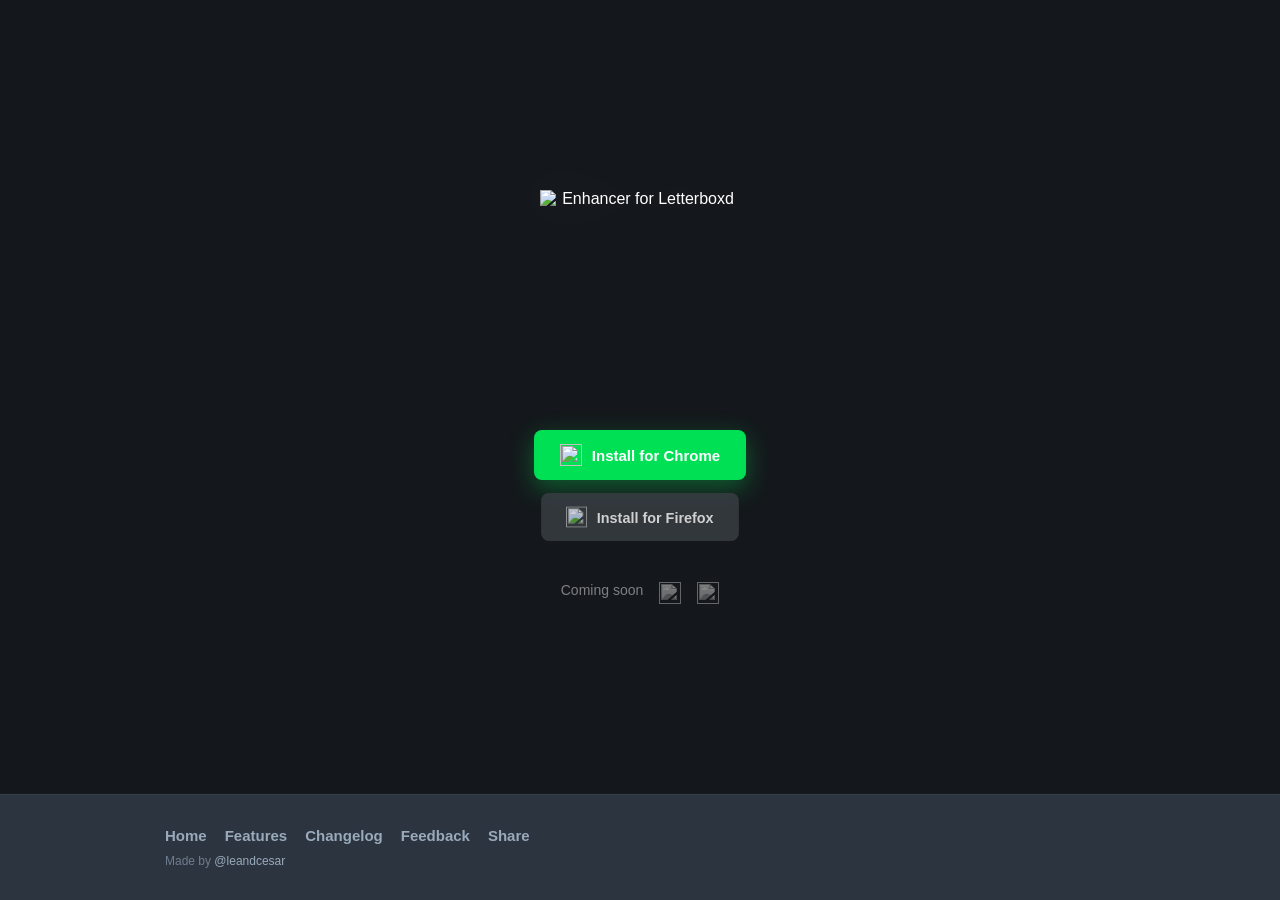
==== commit a343662a: "feat: update footer navigation and increase items per page" ====
--- a/index.html
+++ b/index.html
@@ -70,6 +70,7 @@
     <footer>
         <div class="footer-wrap">
             <nav class="footer-nav" aria-label="Footer">
+                <a href="/">Home</a>
                 <a href="/features">Features</a>
                 <a href="/changelog">Changelog</a>
                 <a href="https://github.com/leandcesar/enhancer-for-letterboxd/issues?q=is%3Aissue" target="_blank"
